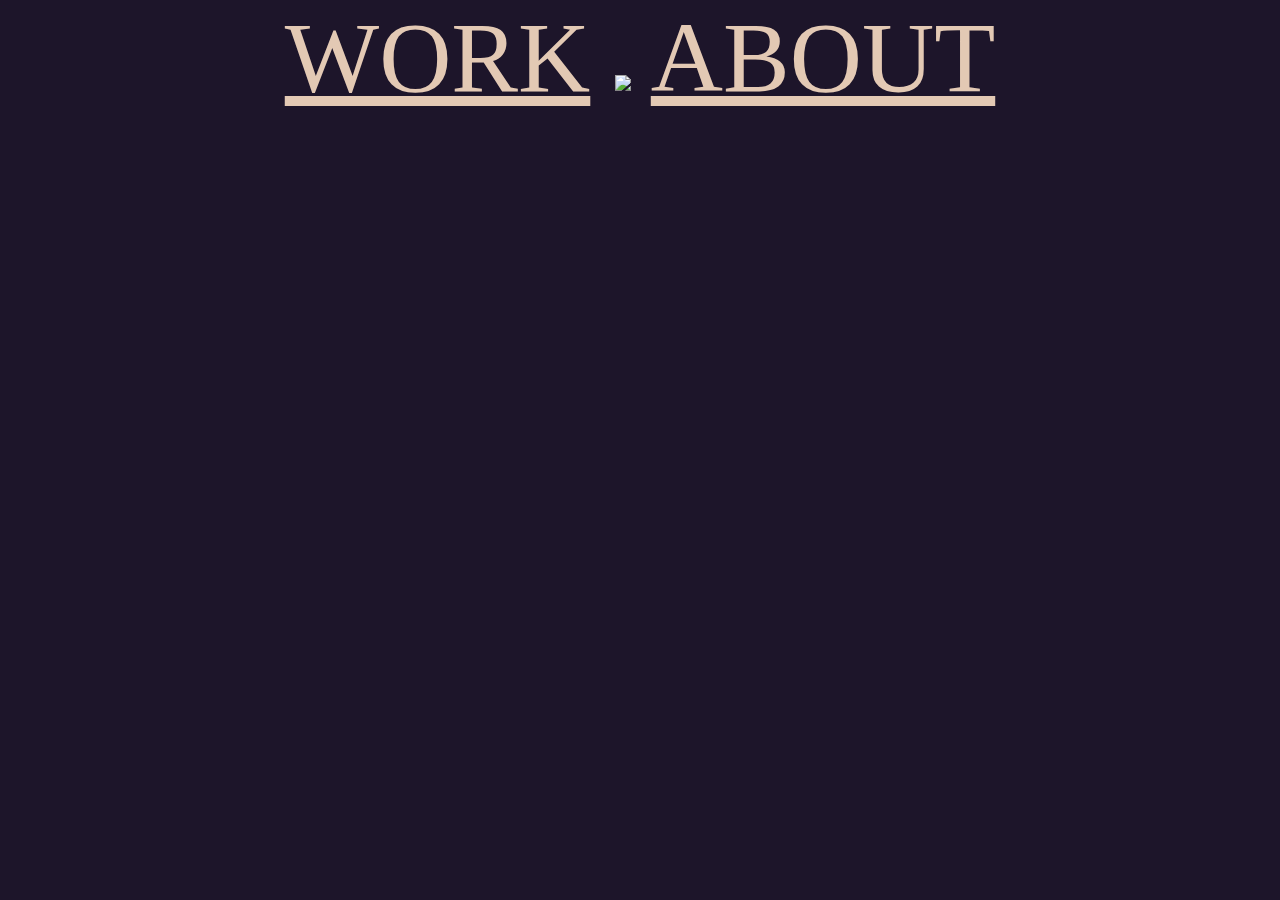
==== index.html @ 06e00e82 "Added a stylesheet" ====
<!DOCTYPE html>
<meta charset="utf-8">
<meta name="viewport" content="width=device-width, initial-scale=1">
<link rel="stylesheet" href="stylesheet.css"

<body>

  <title> LFNF </title>

  <!-- <img class="bgimg" src="images/homepage.jpeg"> -->


  <nav>
    <a href="portfolio.html">WORK</a>

    <img src="images/github.svg" height="400px">

    <a href="about.html">ABOUT</a>
  </nav>

</body>
---- stylesheet.css ----
@font-face {
  font-family: Bebas Regular;
  src:"fonts/BEBAS.tff";
}

body {
  font-family: Bebas Regular;
  font-size: 100px;
  margin: 0px;
  background-color: #1d152a;

}

.bgimg {
position: absolute;
width: 100%;
z-index: -1;
}

nav {

text-align: center;

}

a {
  color: #e3c9b4;
}
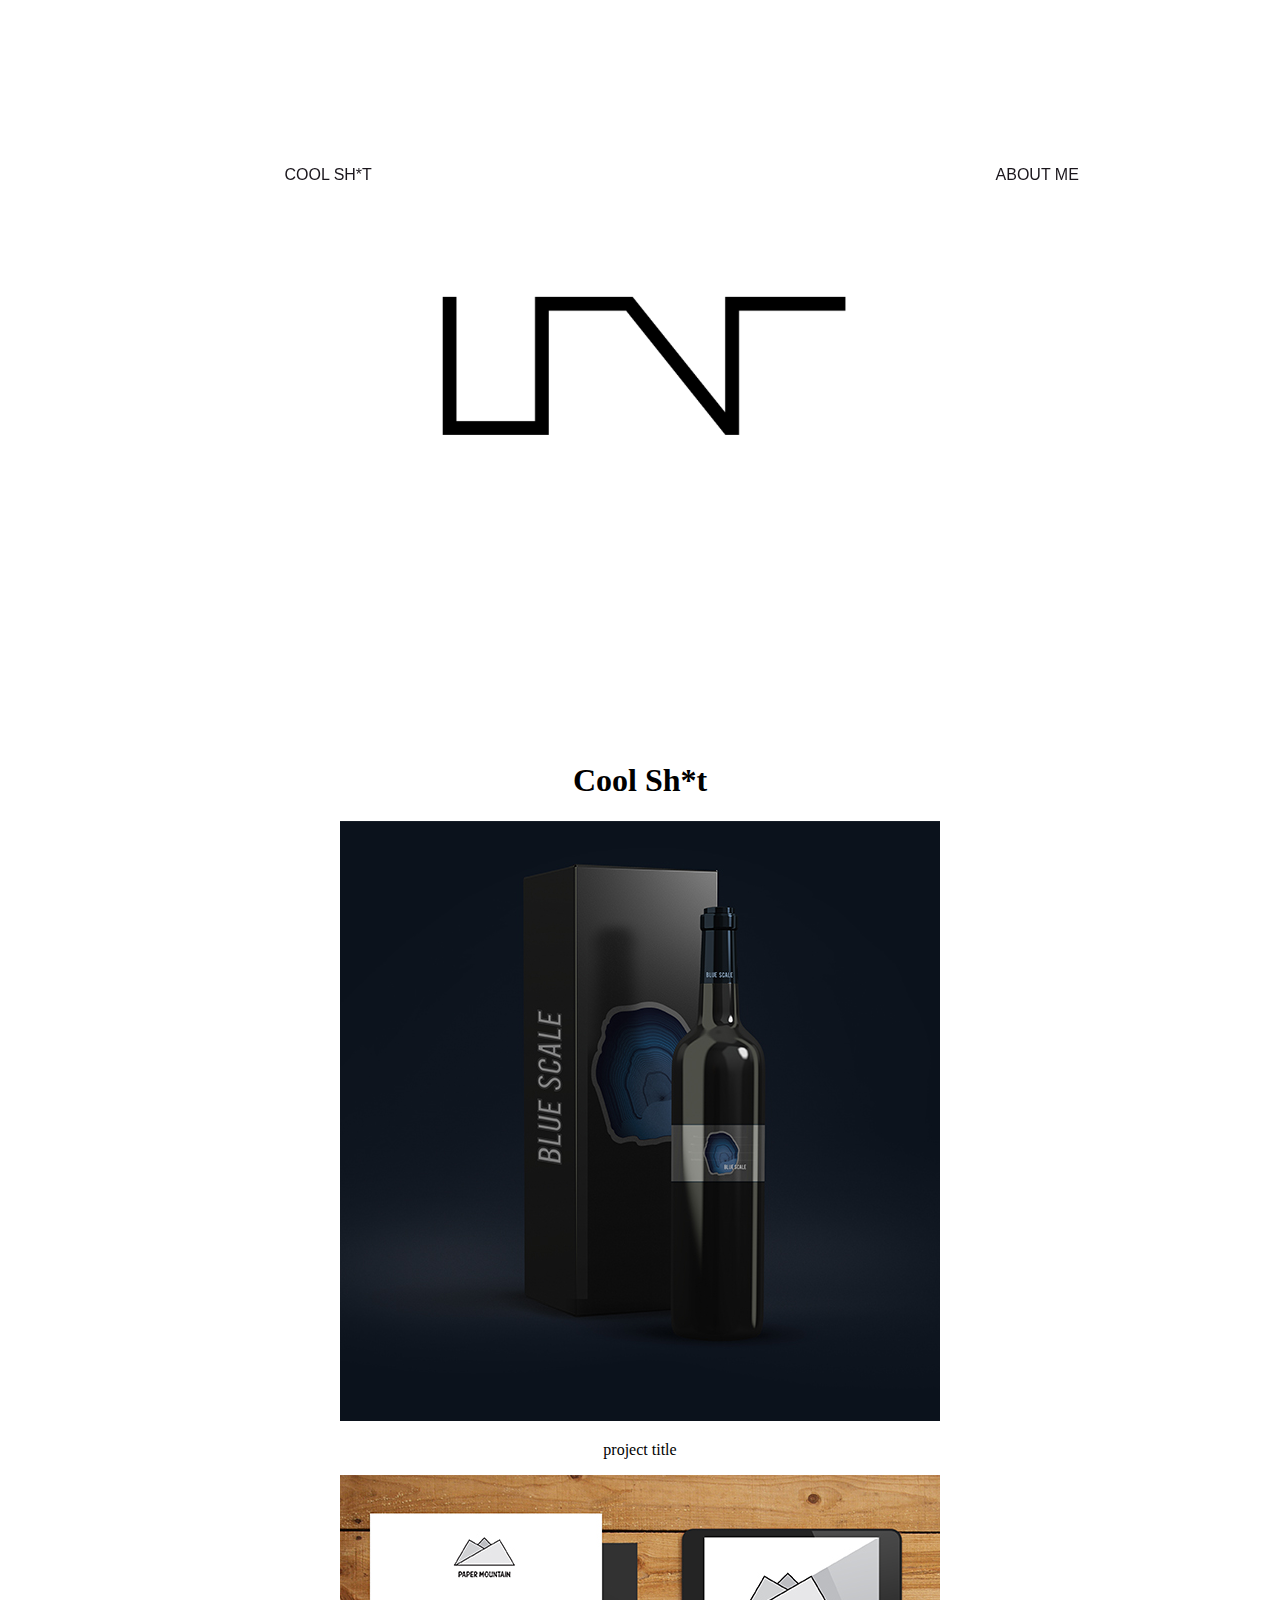
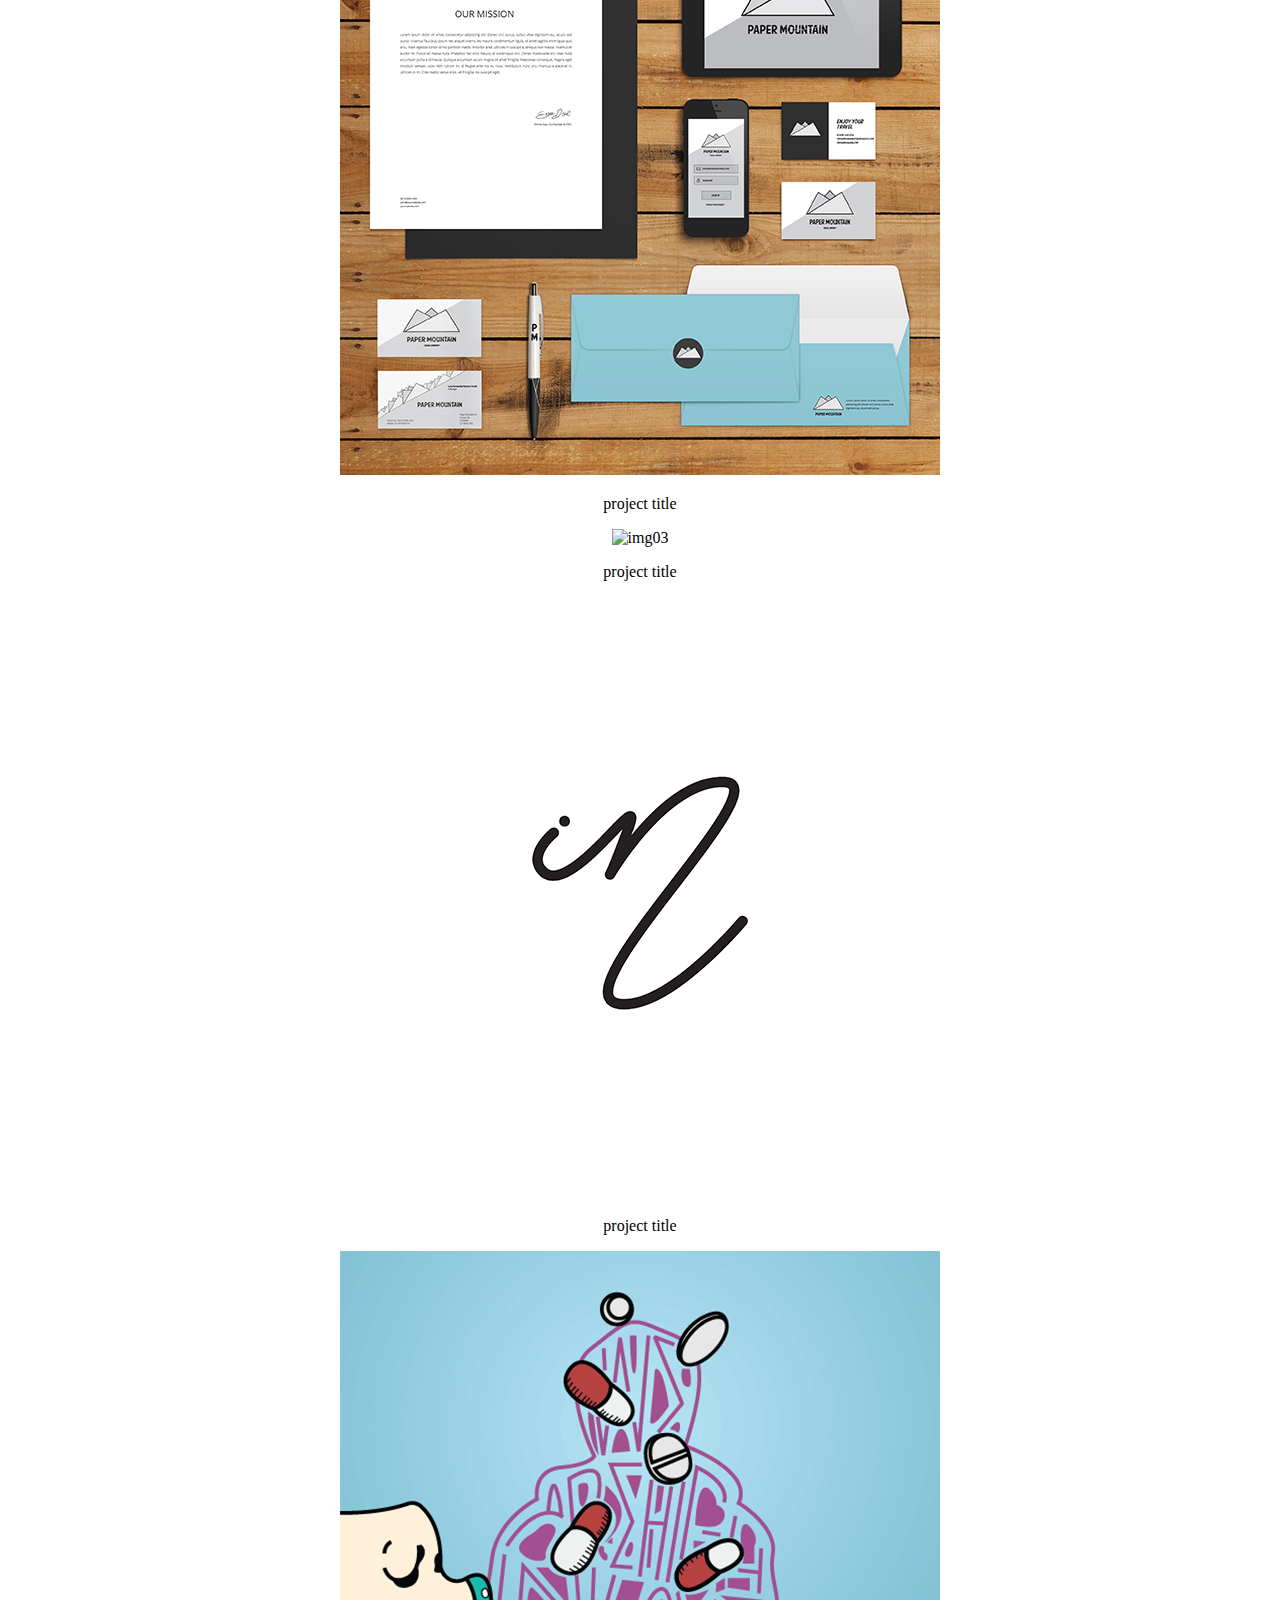
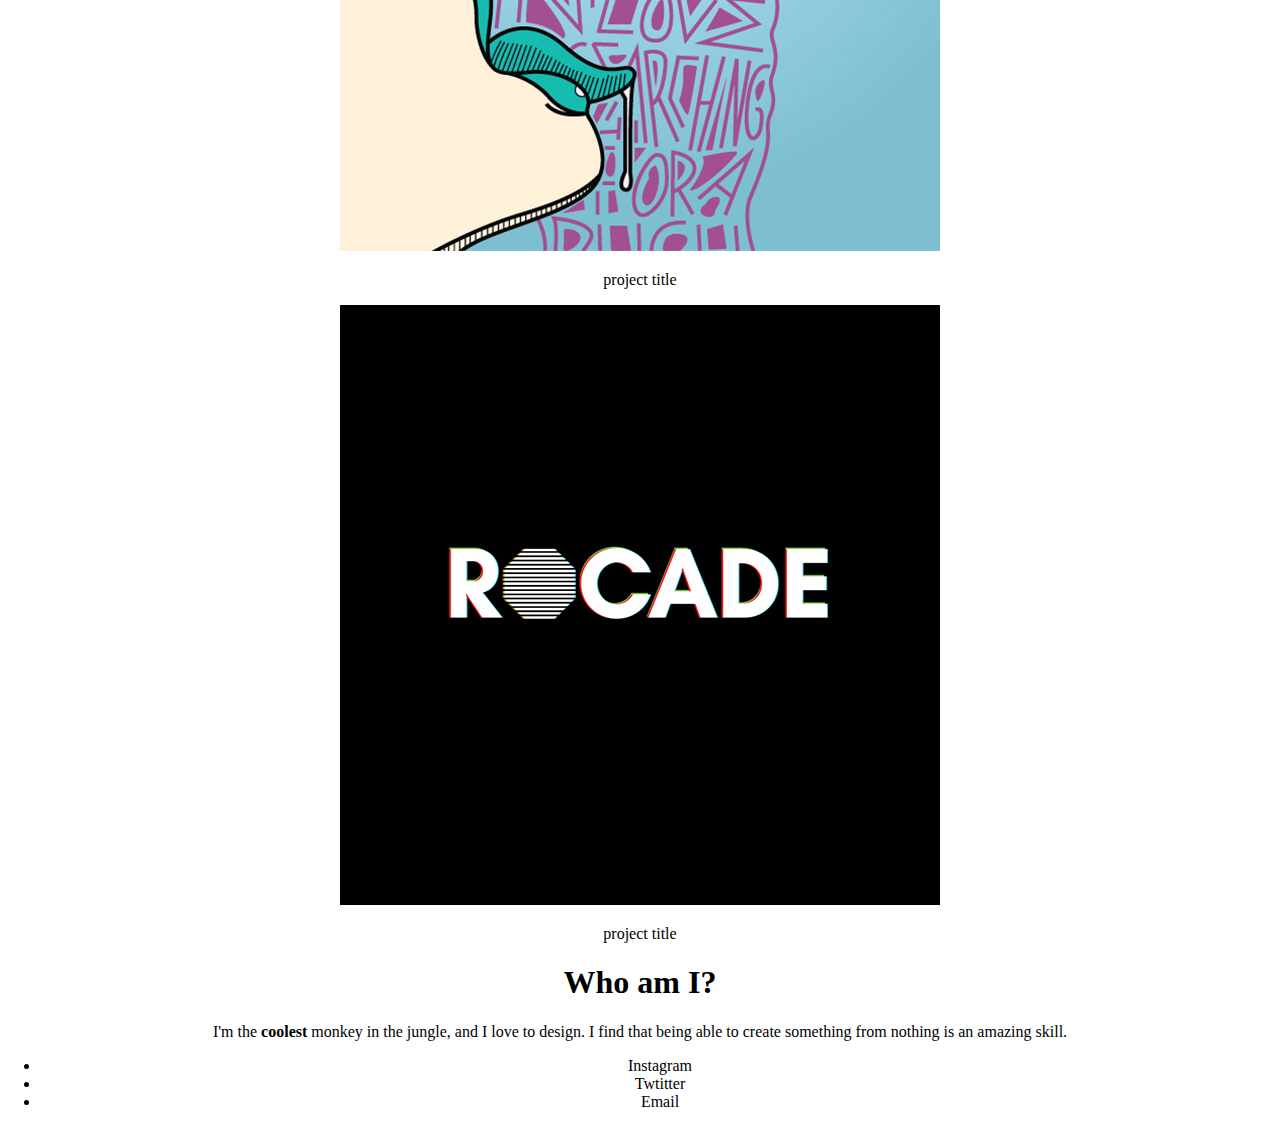
==== commit 727c1bf7: "Adding more lines to the code" ====
--- a/index.html
+++ b/index.html
@@ -1,21 +1,90 @@
 <!DOCTYPE html>
 <meta charset="utf-8">
 <meta name="viewport" content="width=device-width, initial-scale=1">
-<link rel="stylesheet" href="stylesheet.css"
+<link rel="stylesheet" href="stylesheet.css" <body>
+<title> LFNF </title>
 
-<body>
+<nav>
+  <a href="portfolio.html">Cool sh*t</a>
 
-  <title> LFNF </title>
+  <img src="images/LFNF.png" height="400px">
 
-  <!-- <img class="bgimg" src="images/homepage.jpeg"> -->
+  <a href="about.html">About me</a>
+</nav>
 
+<section class="work">
+  <h1>Cool Sh*t</h1>
+  <!-- 01 -->
+<figure class="01">
+  <img src="images\01.jpg" alt="img01">
+  <figcaption class="portfolio description">
+    <p>project title</p>
+  </figcaption>
+</figure>
 
-  <nav>
-    <a href="portfolio.html">WORK</a>
+<!-- 02 -->
+<figure class="02">
+<img src="images\02.jpg" alt="img02">
+<figcaption class="portfolio description">
+  <p>project title</p>
+</figcaption>
+</figure>
 
-    <img src="images/github.svg" height="400px">
+<!-- 03 -->
+<figure class="03">
+<img src="images\03.jpg" alt="img03">
+<figcaption class="portfolio description">
+  <p>project title</p>
+</figcaption>
+</figure>
 
-    <a href="about.html">ABOUT</a>
-  </nav>
+<!-- 04 -->
+<figure class="04">
+<img src="images\04.jpg" alt="img04">
+<figcaption class="portfolio description">
+  <p>project title</p>
+</figcaption>
+</figure>
 
+<!-- 05 -->
+<figure class="05">
+<img src="images\05.jpg" alt="img05">
+<figcaption class="portfolio description">
+  <p>project title</p>
+</figcaption>
+</figure>
+
+<!-- 06 -->
+<figure class="06">
+<img src="images\06.jpg" alt="img06">
+<figcaption class="portfolio description">
+  <p>project title</p>
+</figcaption>
+</figure>
+
+</section>
+
+<section class="about me">
+<div class="about me text box">
+
+<h1>Who am I?</h1>
+<p>I'm the <strong>coolest</strong> monkey in the jungle, and I love to design. I find that
+being able to create something from nothing is an amazing skill.</p>
+
+</div>
+</section>
+
+<section>
+
+<footer>
+
+  <ul>
+    <li>Instagram</li>
+    <li>Twtitter</li>
+    <li>Email</li>
+  </ul>
+
+</footer>
+
+</section>
 </body>
--- a/stylesheet.css
+++ b/stylesheet.css
@@ -1,28 +1,35 @@
-@font-face {
-  font-family: Bebas Regular;
-  src:"fonts/BEBAS.tff";
+* {
+  box-sizing: border-box;
+}
+
+nav a{
+  position: fixed;
+  font-family: "Helvetica Neue", Helvetica, sans-serif;
+  display: inline-block;
+  margin-bottom: 10%;
+  text-decoration: none;
+  color: rgb(26, 22, 28);
+  text-transform: uppercase;
+}
+
+nav {
+  margin-top: 13%;
+  margin-bottom: 15%;
 }
 
 body {
-  font-family: Bebas Regular;
-  font-size: 100px;
-  margin: 0px;
-  background-color: #1d152a;
-
+  margin: 0;
+  text-align: center;
 }
 
-.bgimg {
-position: absolute;
-width: 100%;
-z-index: -1;
+/* header */
+
+header {
+  position: absolute;
+  margin-top: 1em;
 }
 
-nav {
-
-text-align: center;
-
-}
-
-a {
-  color: #e3c9b4;
-}
+/* img {
+  max-width: 100%;
+  height: auto;
+} */
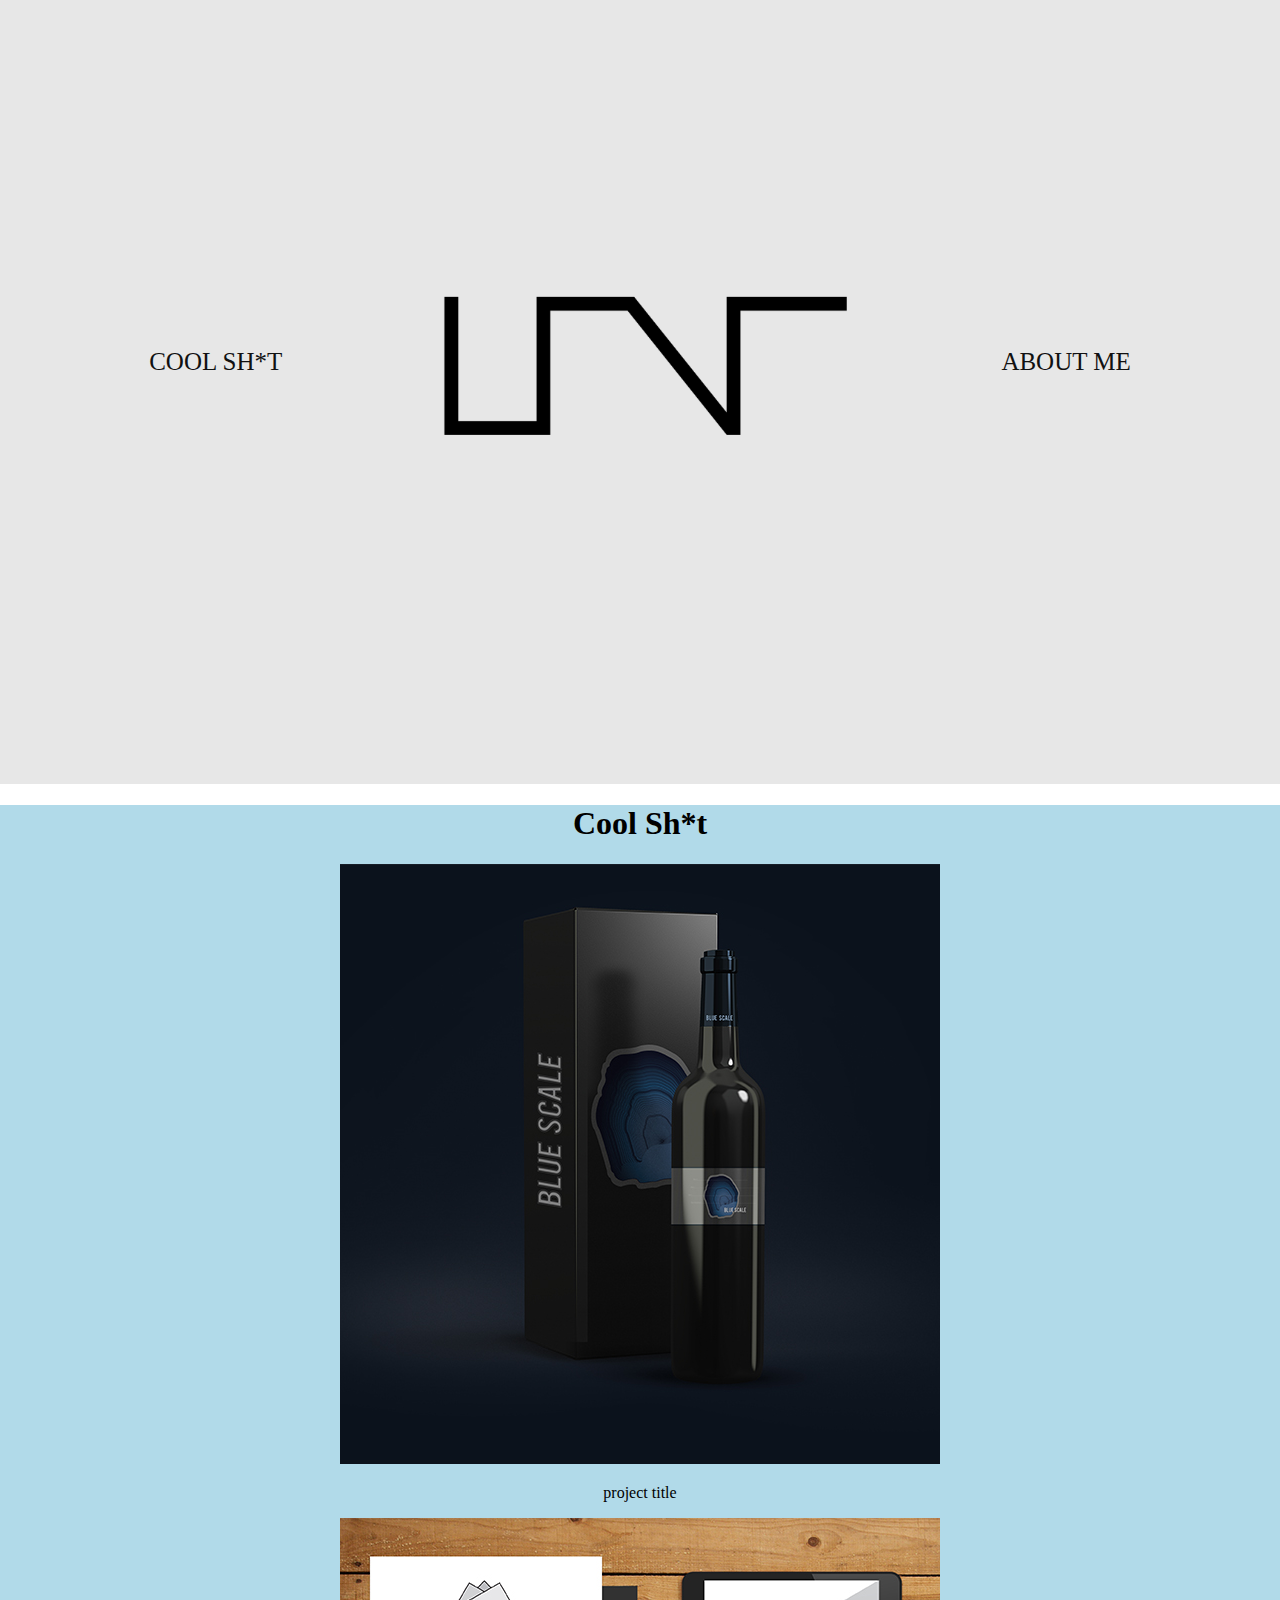
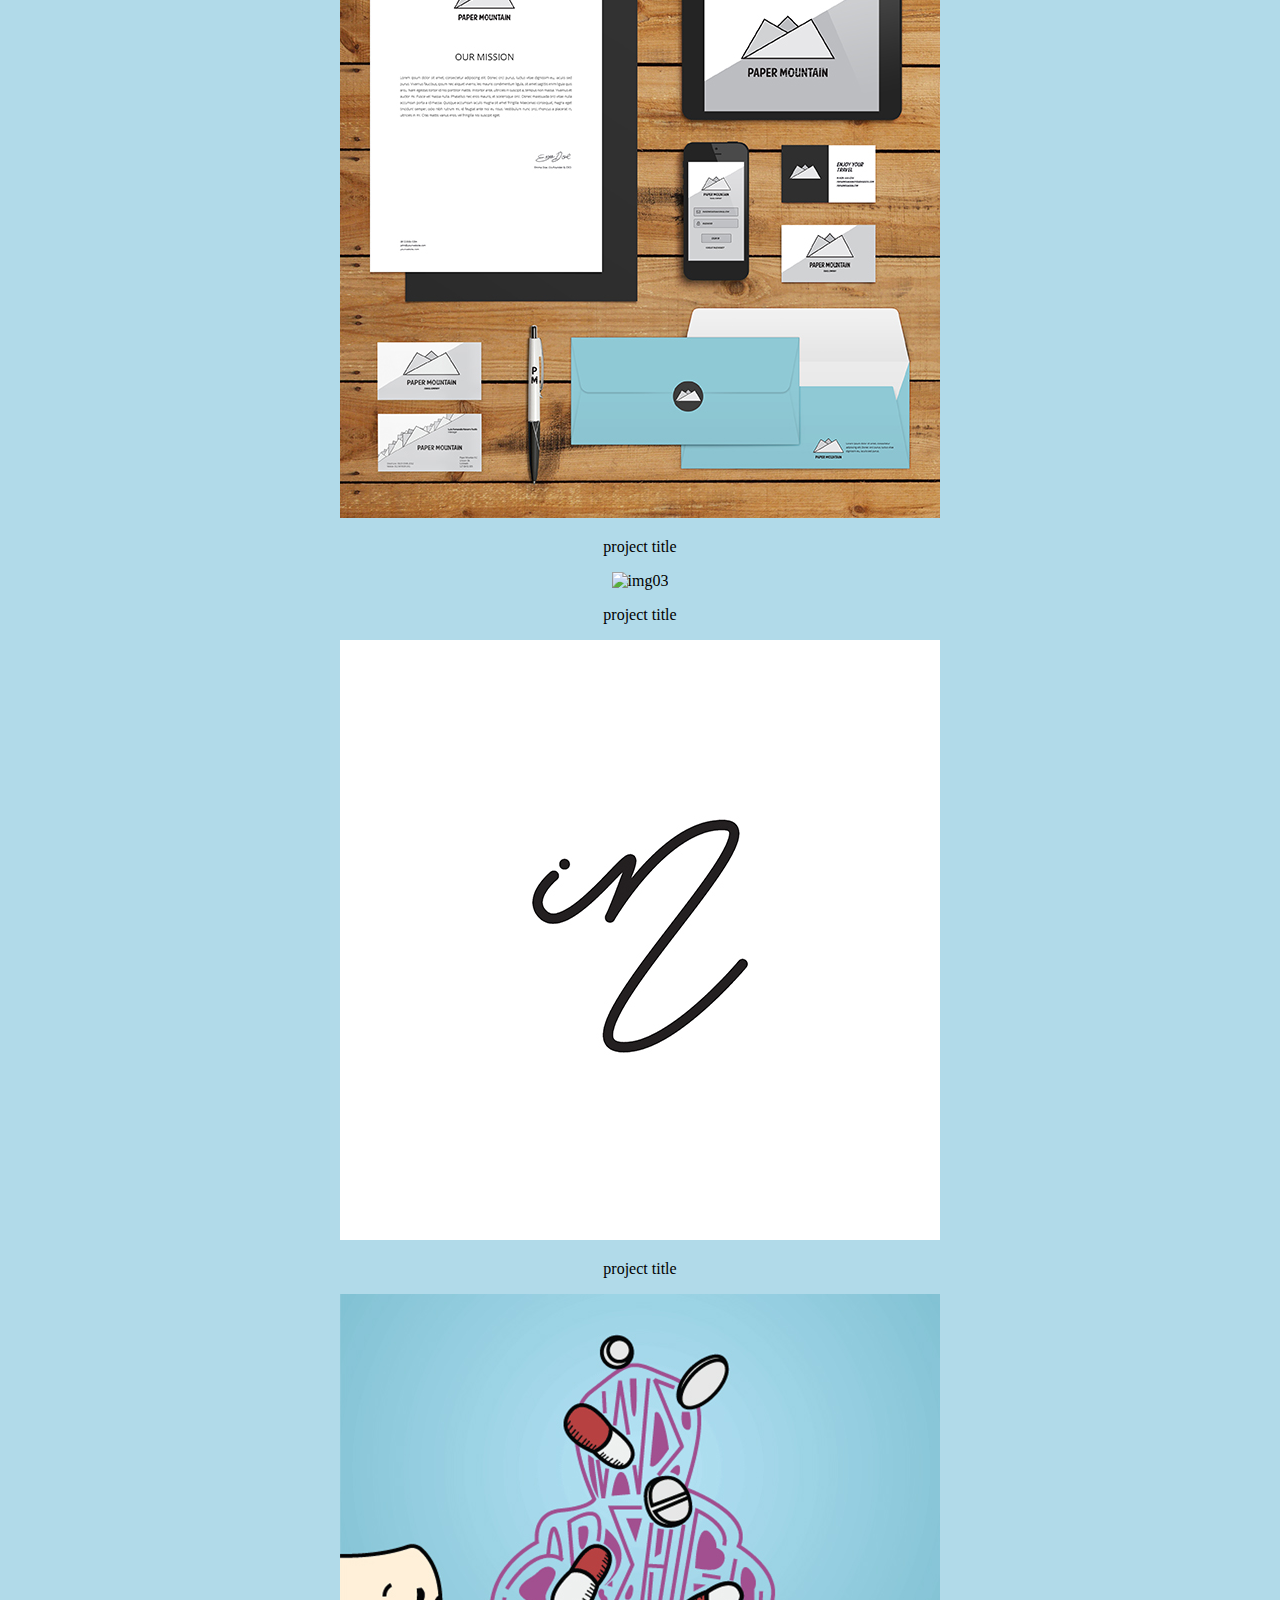
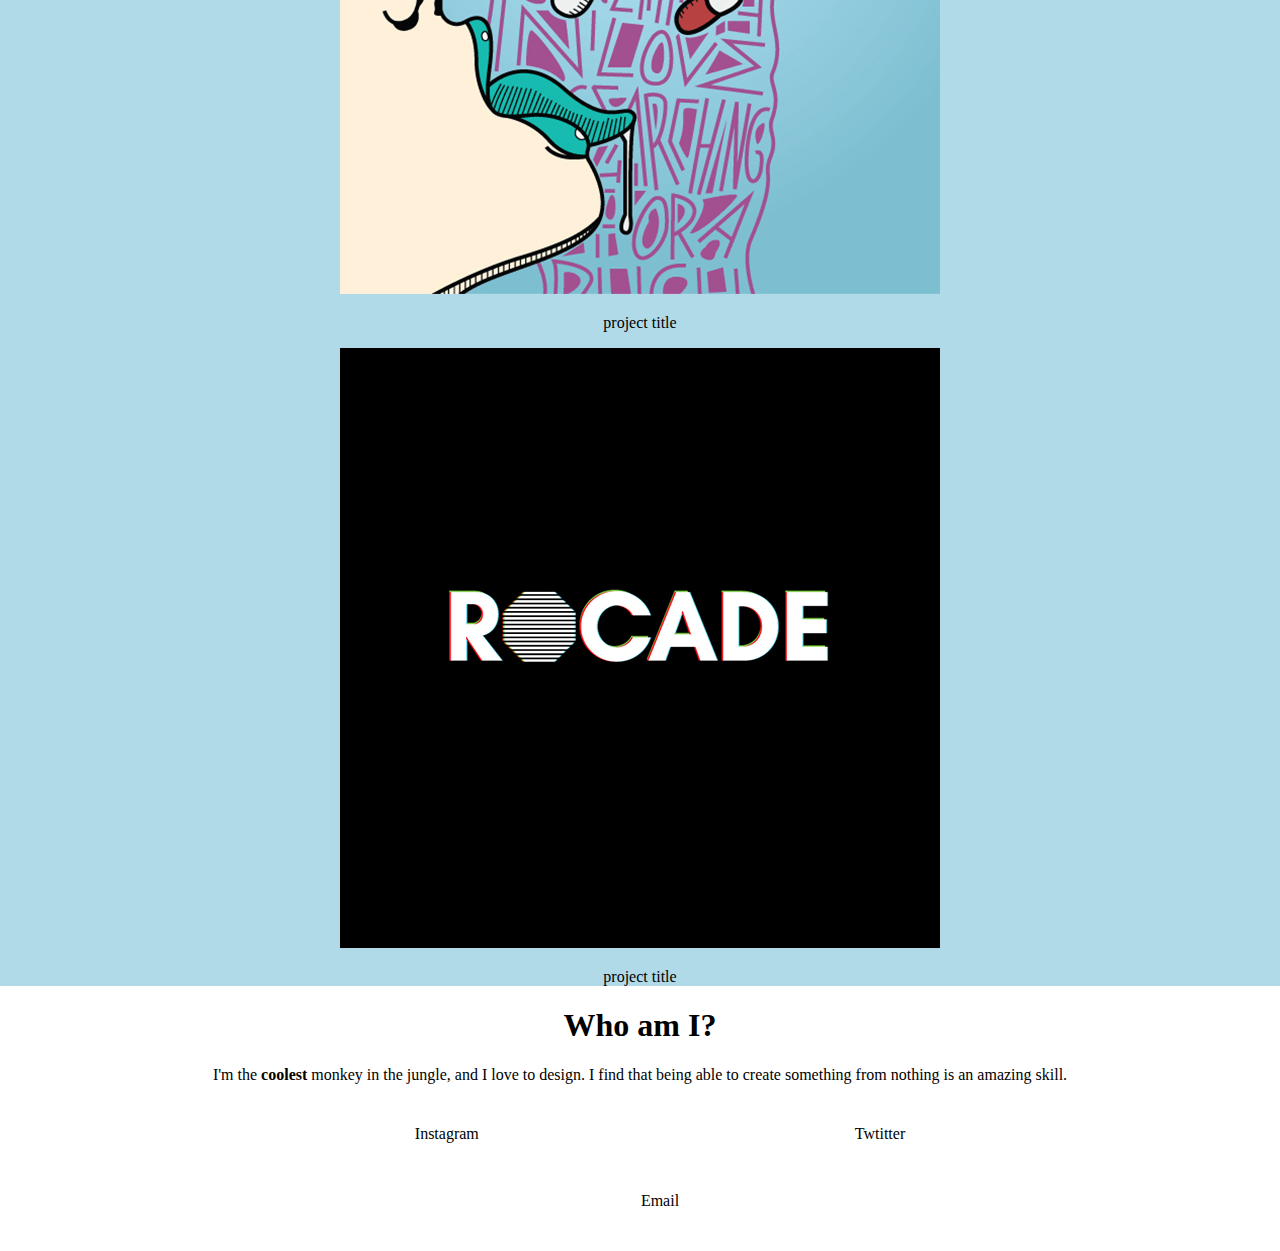
==== commit 30258d24: "Applied CSS to the homepage" ====
--- a/index.html
+++ b/index.html
@@ -1,22 +1,24 @@
 <!DOCTYPE html>
 <meta charset="utf-8">
 <meta name="viewport" content="width=device-width, initial-scale=1">
-<link rel="stylesheet" href="stylesheet.css" <body>
+<link rel="stylesheet" href="stylesheet.css">
+
 <title> LFNF </title>
 
+<section class="home">
 <nav>
-  <a href="portfolio.html">Cool sh*t</a>
-
+  <a href="#work">Cool sh*t</a>
   <img src="images/LFNF.png" height="400px">
-
-  <a href="about.html">About me</a>
+  <a href="#about">About me</a>
 </nav>
+</section>
 
 <section class="work">
   <h1>Cool Sh*t</h1>
-  <!-- 01 -->
-<figure class="01">
-  <img src="images\01.jpg" alt="img01">
+
+<!-- 01 -->
+<figure>
+  <img src="images\01.jpg" alt="portfolio - a">
   <figcaption class="portfolio description">
     <p>project title</p>
   </figcaption>
--- a/stylesheet.css
+++ b/stylesheet.css
@@ -1,35 +1,59 @@
+/*
 * {
   box-sizing: border-box;
 }
+*/
+@font-face{font-family: bebas; src: url(C:\Users\luis_\Desktop\Website\LuisFNF.github.io\fonts\BEBAS.ttf);}
 
-nav a{
-  position: fixed;
-  font-family: "Helvetica Neue", Helvetica, sans-serif;
-  display: inline-block;
-  margin-bottom: 10%;
-  text-decoration: none;
-  color: rgb(26, 22, 28);
-  text-transform: uppercase;
+.home {
+  background: #e7e7e7;
+  margin: 0%;
+  }
+
+.work {
+  margin: auto;
+  background: #b1dae9;
 }
 
+nav a {
+  text-transform: uppercase;
+  text-decoration: none;
+  color: #111111;
+  font-family: "bebas";
+  font-size: 25px;
+  }
+
 nav {
+  position: static;
+  display: inline-block;
   margin-top: 13%;
-  margin-bottom: 15%;
-}
+  margin-bottom: 17%;
+  }
+
+nav img{
+  vertical-align: middle;
+  }
 
 body {
   margin: 0;
   text-align: center;
-}
-
-/* header */
+  }
 
 header {
   position: absolute;
   margin-top: 1em;
+  }
+
+li {
+  display: inline-block;
+  margin-top: 2%;
+  margin-right: 15%;
+  margin-bottom: 2%;
+  margin-left: 15%;
+  }
+/* media query */
+@media screen and (max-width:400px){
+  nav img{
+    disply:none
+    }
 }
-
-/* img {
-  max-width: 100%;
-  height: auto;
-} */
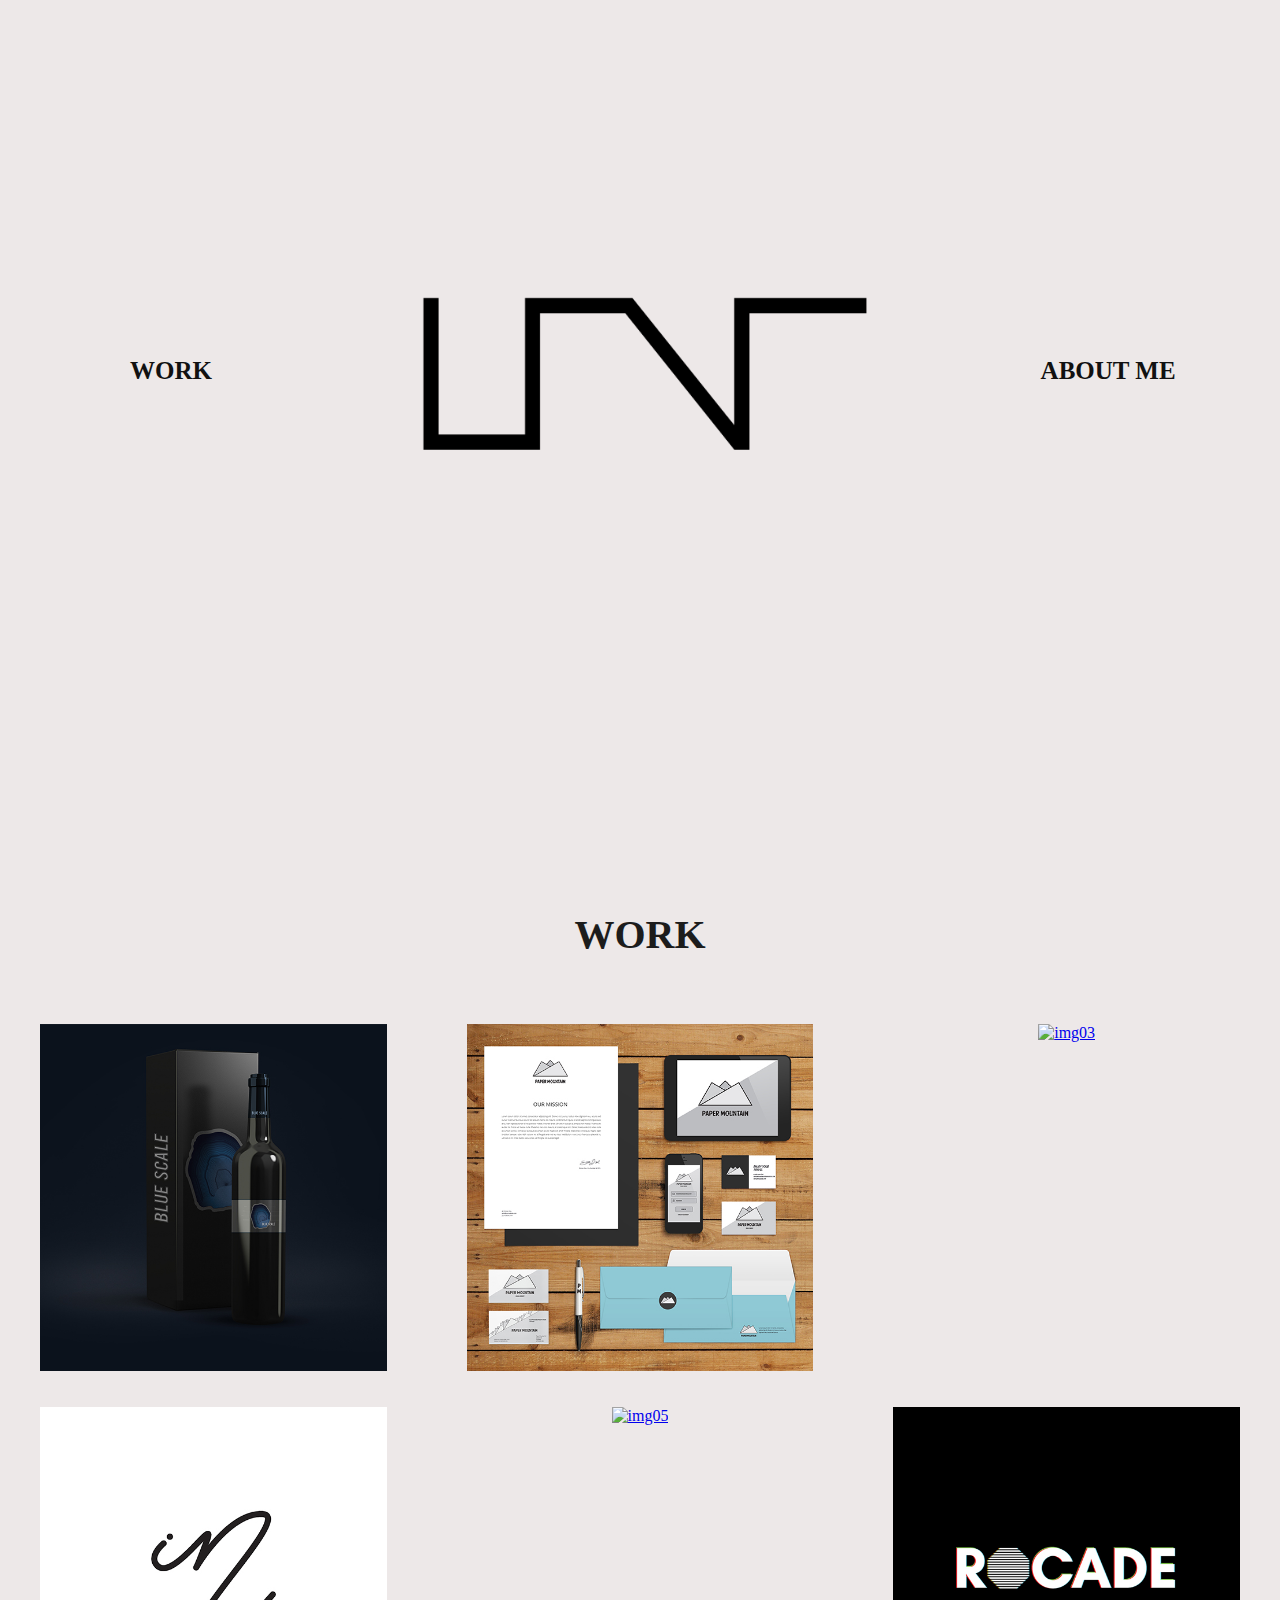
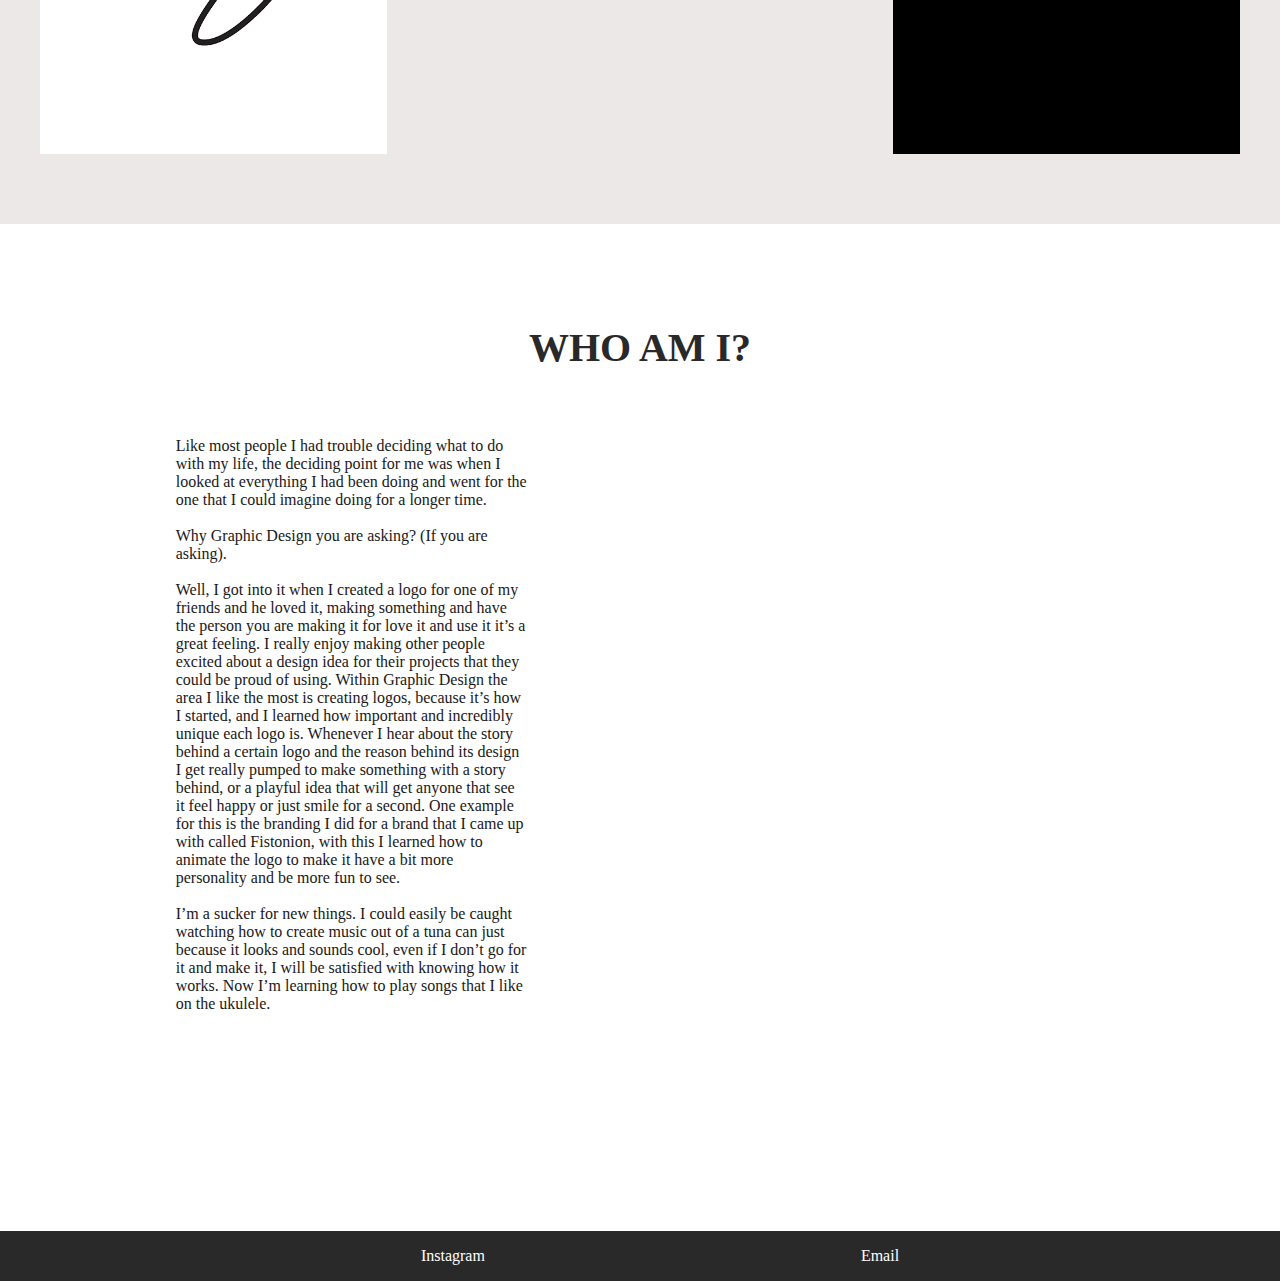
==== commit e17aae86: "Project Pages" ====
--- a/index.html
+++ b/index.html
@@ -2,91 +2,166 @@
 <meta charset="utf-8">
 <meta name="viewport" content="width=device-width, initial-scale=1">
 <link rel="stylesheet" href="stylesheet.css">
+<script src="https://ajax.googleapis.com/ajax/libs/jquery/3.2.1/jquery.min.js"></script>
+<!-- SCRIPT REMEMBER TO DELETE -->
+<script>
+$(document).ready(function(){
+  // Add smooth scrolling to all links
+  $("a").on('click', function(event) {
 
-<title> LFNF </title>
+    // Make sure this.hash has a value before overriding default behavior
+    if (this.hash !== "") {
+      // Prevent default anchor click behavior
+      event.preventDefault();
 
-<section class="home">
-<nav>
-  <a href="#work">Cool sh*t</a>
-  <img src="images/LFNF.png" height="400px">
-  <a href="#about">About me</a>
-</nav>
+      // Store hash
+      var hash = this.hash;
+
+      // Using jQuery's animate() method to add smooth page scroll
+      // The optional number (800) specifies the number of milliseconds it takes to scroll to the specified area
+      $('html, body').animate({
+        scrollTop: $(hash).offset().top
+      }, 800, function(){
+
+        // Add hash (#) to URL when done scrolling (default click behavior)
+        window.location.hash = hash;
+      });
+    } // End if
+  });
+});
+</script>
+
+<!-- FIXED BAR -->
+
+<div class="fixedbar">
+
+    <a href="#workpage">Work</a>
+      <div class="fixedlogo">
+        <a href="#homepage"><img src="images/LFNF.png" height="70" alt="Logo"></a>
+      </div>
+    <a href="#aboutme">About me</a>
+
+</div>
+
+
+<title>LFNF</title>
+
+<!-- HOME PAGE / NAV -->
+
+<a id="homepage">
+  <section class="home">
+  <nav>
+    <a href="#workpage">Work</a>
+    <div class="logo">
+      <a href="#homepage"><img src="images/LFNF.png" height="440" alt="Logo"></a>
+    </div>
+  <a href="#aboutme">About me</a>
+  </nav>
 </section>
+</a>
 
+<!-- WORK -->
+
+<a id="workpage">
 <section class="work">
-  <h1>Cool Sh*t</h1>
+  <h1 class="work-title">Work</h1>
+<div class="wrapper">
 
-<!-- 01 -->
-<figure>
-  <img src="images\01.jpg" alt="portfolio - a">
-  <figcaption class="portfolio description">
-    <p>project title</p>
-  </figcaption>
-</figure>
 
-<!-- 02 -->
-<figure class="02">
-<img src="images\02.jpg" alt="img02">
-<figcaption class="portfolio description">
-  <p>project title</p>
-</figcaption>
-</figure>
+  <!-- 01 -->
+  <figure class="workone">
+    <a href="workone.html"><img src="images/01.jpg" alt="img01"></a>
+    <!-- <figcaption class="portfolio description">
+      <p>project title</p>
+    </figcaption> -->
+  </figure>
 
-<!-- 03 -->
-<figure class="03">
-<img src="images\03.jpg" alt="img03">
-<figcaption class="portfolio description">
-  <p>project title</p>
-</figcaption>
-</figure>
+  <!-- 02 -->
+  <figure class="worktwo">
+      <a href="worktwo.html"><img src="images/02.jpg" alt="img02"></a>
+    <!-- <figcaption class="portfolio description">
+      <p>project title</p>
+    </figcaption> -->
+  </figure>
 
-<!-- 04 -->
-<figure class="04">
-<img src="images\04.jpg" alt="img04">
-<figcaption class="portfolio description">
-  <p>project title</p>
-</figcaption>
-</figure>
+  <!-- 03 -->
+  <figure class="workthree">
+      <a href="workthree.html"><img src="images/03.jpg" alt="img03"></a>
+    <!-- <figcaption class="portfolio description">
+      <p>project title</p>
+    </figcaption> -->
+  </figure>
 
-<!-- 05 -->
-<figure class="05">
-<img src="images\05.jpg" alt="img05">
-<figcaption class="portfolio description">
-  <p>project title</p>
-</figcaption>
-</figure>
+  <!-- 04 -->
+  <figure class="workfour">
+      <a href="workfour.html"><img src="images/04.jpg" alt="img04"></a>
+    <!-- <figcaption class="portfolio description">
+      <p>project title</p>
+    </figcaption> -->
+  </figure>
 
-<!-- 06 -->
-<figure class="06">
-<img src="images\06.jpg" alt="img06">
-<figcaption class="portfolio description">
-  <p>project title</p>
-</figcaption>
-</figure>
+  <!-- 05 -->
+  <figure class="workfive">
+      <a href="workfive.html"><img src="workfive/GIF Front.gif" alt="img05"></a>
+    <!-- <figcaption class="portfolio description">
+      <p>project title</p>
+    </figcaption> -->
+  </figure>
 
-</section>
-
-<section class="about me">
-<div class="about me text box">
-
-<h1>Who am I?</h1>
-<p>I'm the <strong>coolest</strong> monkey in the jungle, and I love to design. I find that
-being able to create something from nothing is an amazing skill.</p>
+  <!-- 06 -->
+  <figure class="worksix">
+      <a href="worksix.html"><img src="images/06.jpg" alt="img06"></a>
+    <!-- <figcaption class="portfolio description">
+      <p>project title</p>
+    </figcaption> -->
+  </figure>
 
 </div>
 </section>
+</a>
 
-<section>
+<!-- ABOUT ME -->
 
-<footer>
+<a id="aboutme">
+<section class="about-me">
+  <h1 class="about-me-title">Who am I?</h1>
+<div  class="wrapperaboutme">
+  <div class="about-me-text-box">
 
-  <ul>
-    <li>Instagram</li>
-    <li>Twtitter</li>
-    <li>Email</li>
-  </ul>
+<p class="about-me-text">
+  Like most people I had trouble deciding what to do with my life, the deciding point for me was when I looked at everything I had been doing and went for the one that I could
+  imagine doing for a longer time.
+<br>
+<br>
+  Why Graphic Design you are asking? (If you are asking).
+  <br>
+  <br>
+  Well, I got into it when I created a logo for one of my friends and he loved it, making something and have the person you are making it for love it and use it it’s a great feeling.
+  I really enjoy making other people excited about a design idea for their projects that they could be proud of using. Within Graphic Design the area I like the most is creating logos,
+  because it’s how I started, and I learned how important and incredibly unique each logo is. Whenever I hear about the story behind a certain logo and the reason behind its design I get
+  really pumped to make something with a story behind, or a playful idea that will get anyone that see it feel happy or just smile for a second.  One example for this is the branding I did
+  for a brand that I came up with called Fistonion, with this I learned how to animate the logo to make it have a bit more personality and be more fun to see.
+  <br>
+  <br>
+  I’m a sucker for new things. I could easily be caught watching how to create music out of a tuna can just because it looks and sounds cool, even if I don’t go for it and make it, I will be
+  satisfied with knowing how it works. Now I’m learning how to play songs that I like on the ukulele.
+</p>
 
-</footer>
+  </div>
+</div>
+</section>
+</a>
+
+<!-- FOOTER -->
+
+  <section class="footer">
+  <footer>
+
+    <ul>
+      <a href="https://www.instagram.com/_lfnf_"><li>Instagram</li></a>
+      <li>Email</li>
+    </ul>
+
+  </footer>
 
 </section>
-</body>
--- a/stylesheet.css
+++ b/stylesheet.css
@@ -3,57 +3,239 @@
   box-sizing: border-box;
 }
 */
-@font-face{font-family: bebas; src: url(C:\Users\luis_\Desktop\Website\LuisFNF.github.io\fonts\BEBAS.ttf);}
+@font-face{
+  font-family: HKNovaR; src: url(fonts/HKNova-MediumR.ttf);
+}
+
+.fixedbar .fixedlogo {
+  position: static;
+  display: inline-block;
+  margin-top: 0;
+  margin-bottom: 0;
+  margin-left: 2%;
+  position: static;
+  display: inline-block;
+  vertical-align: middle;
+}
+
+.fixedbar a {
+  text-transform: uppercase;
+  text-decoration: none;
+  color: #111111;
+  font-family: "HKNovaR";
+  font-size: 15px;
+  font-weight: bold;
+  margin-left: 1%
+}
+
+ section {
+   overflow: hidden;
+ }
 
 .home {
-  background: #e7e7e7;
+  background: #ede8e8;
+  margin: 0;
+  z-index: 100;
+  position: relative;
+}
+
+.work {
+  background: #ede8e8;
+}
+
+.work-title {
+  color: #1c1c1c;
+  margin-top: 100px;
+  margin-bottom: 50px;
+}
+
+.about-me-title {
+  margin-top: 100px;
+  margin-bottom: 50px;
+}
+
+.about-me-text {
+  /* margin-top: 45px;
+  margin-bottom: 100px;
+  margin-left: 200px;
+  margin-right: 1000px; */
+}
+
+.wrapper {
+  display: grid;
+  grid-template-columns: 1fr 1fr 1fr 1fr 1fr 1fr;
+  grid-template-rows: 1fr 1fr 1fr 1fr;
+  margin-bottom: 50px;
+  /* grid-template-areas:
+  "one two three"
+  "four five six"; */
+}
+
+.wrapperaboutme {
+  display: grid;
+  grid-template-columns: 1fr 1fr 1fr 50px 1fr 1fr 1fr 1fr;
+  grid-template-rows: 1fr 1fr 1fr 1fr;
+
+}
+
+.about-me-text-box {
+  grid-column: 2/4;
+  grid-row: 1/4;
+}
+
+.work img {
+  width: 100%;
+  height: auto;
+}
+
+.workone {
+  /* grid-area: one; */
+  grid-column-start: 1;
+  grid-column-end: 3;
+  grid-row-start: 1;
+  grid-row-end: 3;
+}
+
+.worktwo {
+  /* grid-area: two; */
+  grid-column-start: 3;
+  grid-column-end: 5;
+  grid-row-start: 1;
+  grid-row-end: 3;
+}
+
+.workthree {
+  /* grid-area: three; */
+  grid-column-start: 5;
+  grid-column-end: 7;
+  grid-row-start: 1;
+  grid-row-end: 3;
+}
+
+.workfour {
+  /* grid-area: four; */
+  grid-column-start: 1;
+  grid-column-end: 3;
+  grid-row-start: 3;
+  grid-row-end: 5;
+}
+
+.workfive {
+  /* grid-area: five; */
+  grid-column-start: 3;
+  grid-column-end: 5;
+  grid-row-start: 3;
+  grid-row-end: 5;
+  max-height: 100%;
+  max-width: 100%;
+}
+
+.worksix {
+  /* grid-area: six; */
+  grid-column-start: 5;
+  grid-column-end: 7;
+  grid-row-start: 3;
+  grid-row-end: 5;
+}
+
+h1 {
   margin: 0%;
-  }
-
-.work {
-  margin: auto;
-  background: #b1dae9;
-}
+  text-transform: uppercase;
+  font-family: "HKNovaR";
+  font-size: 40px;
+  color: #292929;
+}
+
+nav a:hover {
+  color: #93744c
+}
+
+.fixedbar a:hover {
+  color: #93744c
+}
+
+.fixedbar {
+  position: fixed;
+  top:0;
+  width: 100%;
+  background: #ede8e8;
+  z-index: 5;
+  box-shadow: 0 4px 20px #616161;
+  /* opacity: 0.5; */
+}
+
+/* nav ul, nav li {
+  list-style: none;
+  margin: 0;
+  padding: 0;
+} */
+
+/* nav li {
+  display: inline-inline-block;
+  width: 20%;
+} */
+
+
 
 nav a {
   text-transform: uppercase;
   text-decoration: none;
   color: #111111;
-  font-family: "bebas";
+  font-family: "HKNovaR";
   font-size: 25px;
-  }
-
-nav {
+  font-weight: bold;
+  margin-left: 1%;
+}
+
+nav .logo {
   position: static;
   display: inline-block;
-  margin-top: 13%;
+  margin-top: 12%;
   margin-bottom: 17%;
-  }
+  margin-left: 2%;
+}
+
 
 nav img{
   vertical-align: middle;
-  }
+}
 
 body {
   margin: 0;
   text-align: center;
-  }
-
-header {
-  position: absolute;
-  margin-top: 1em;
-  }
+}
+
+.about-me {
+    background-color: #ffffff;
+    margin: 0;
+}
+
+.about-me p {
+  color: #1a1818;
+  font-family: "HKNovaR";
+  text-align: left;
+}
+
+.footer {
+  background-color: #292929;
+  font-family: "HKNovaR";
+  color: #ffffff;
+}
 
 li {
   display: inline-block;
-  margin-top: 2%;
+  margin-top: 0;
   margin-right: 15%;
-  margin-bottom: 2%;
+  margin-bottom: 0;
   margin-left: 15%;
-  }
+}
+
+ul a{
+  color: #ffffff;
+}
+
 /* media query */
-@media screen and (max-width:400px){
+/* @media screen and (max-width:400px){
   nav img{
-    disply:none
-    }
-}
+    display:none;
+ } */
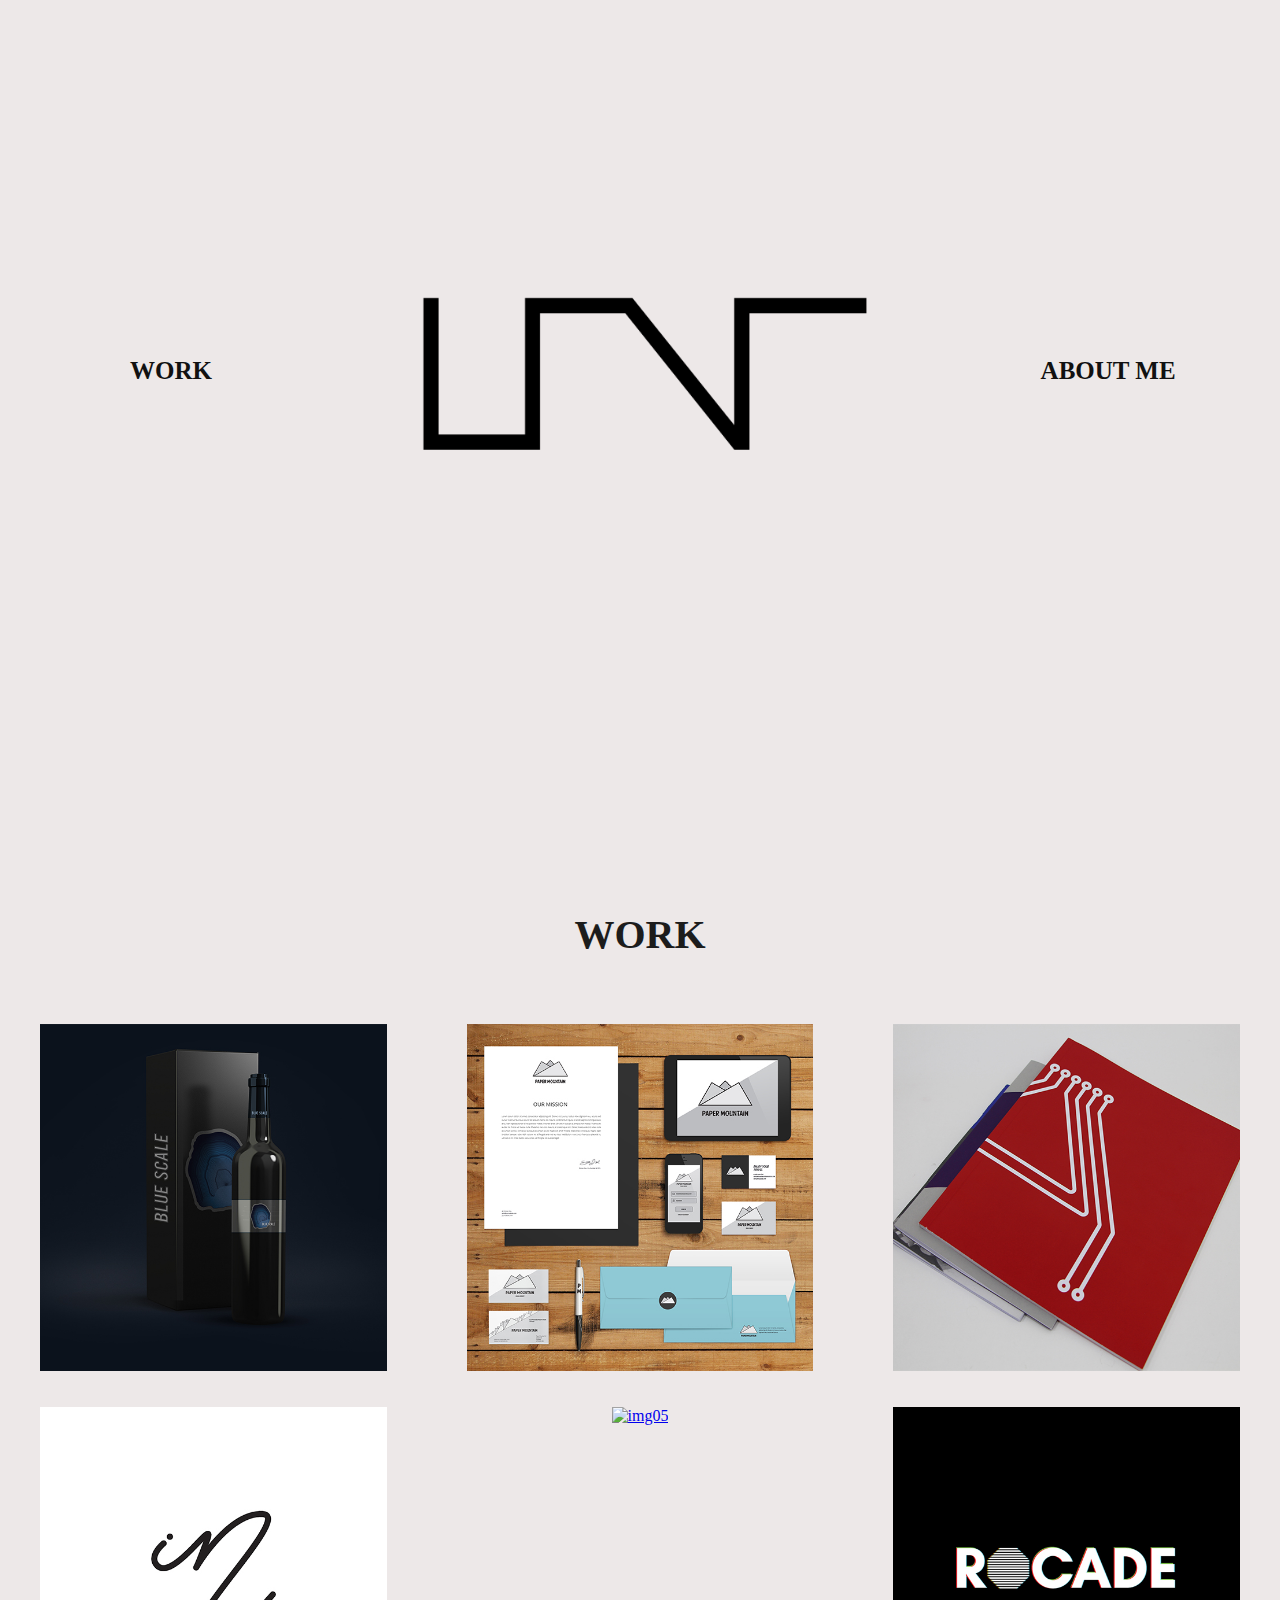
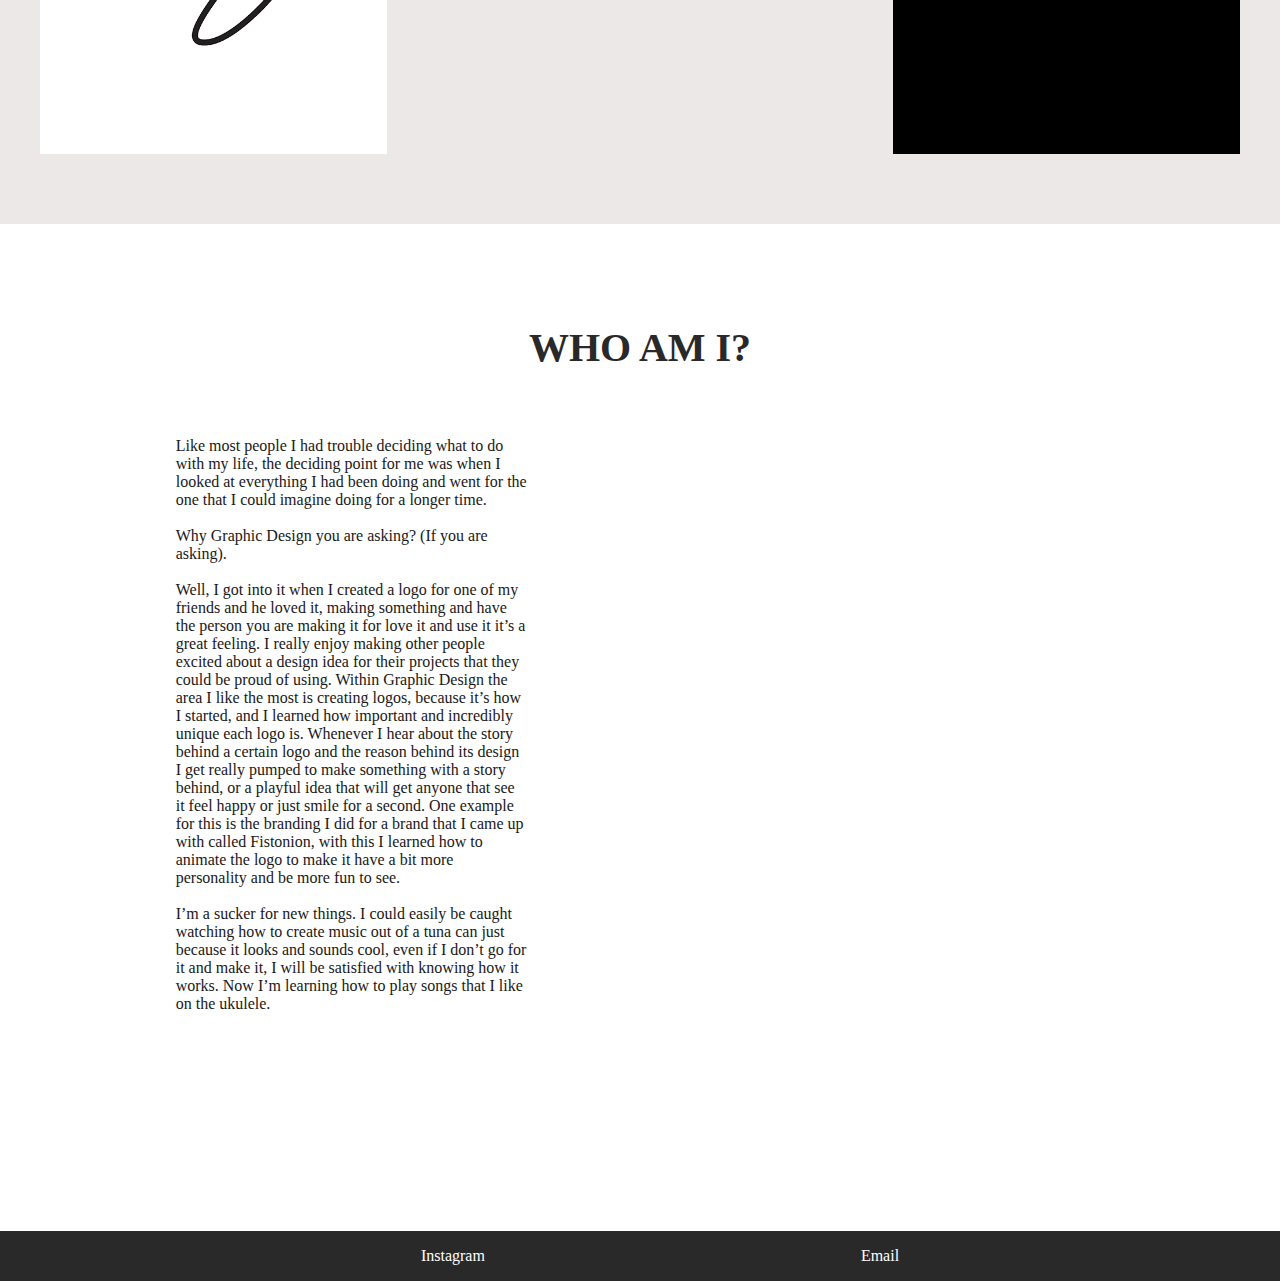
==== commit 633bb72e: "image fix" ====
--- a/index.html
+++ b/index.html
@@ -86,7 +86,7 @@
 
   <!-- 03 -->
   <figure class="workthree">
-      <a href="workthree.html"><img src="images/03.jpg" alt="img03"></a>
+      <a href="workthree.html"><img src="images/03.JPG" alt="img03"></a>
     <!-- <figcaption class="portfolio description">
       <p>project title</p>
     </figcaption> -->
--- a/stylesheet.css
+++ b/stylesheet.css
@@ -25,7 +25,7 @@
   font-family: "HKNovaR";
   font-size: 15px;
   font-weight: bold;
-  margin-left: 1%
+  margin-left: 2%;
 }
 
  section {
@@ -176,7 +176,6 @@
 } */
 
 
-
 nav a {
   text-transform: uppercase;
   text-decoration: none;
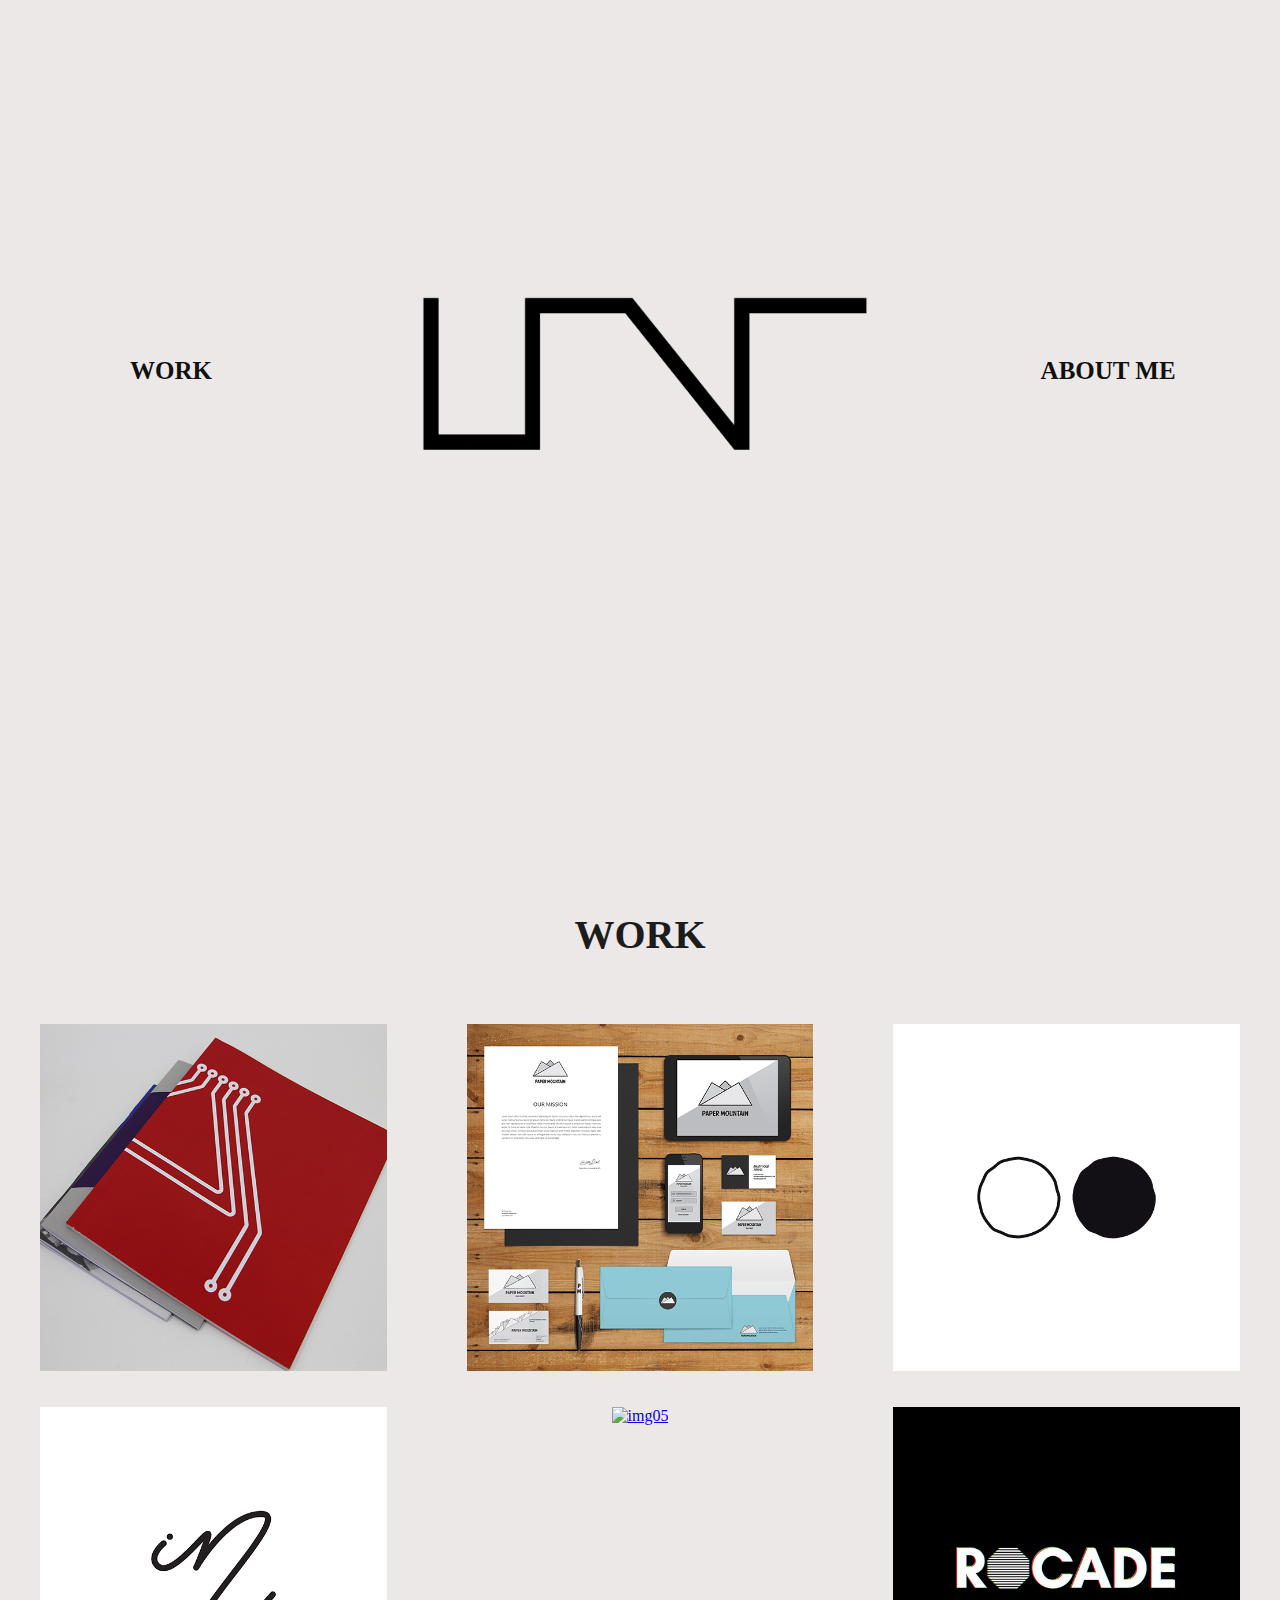
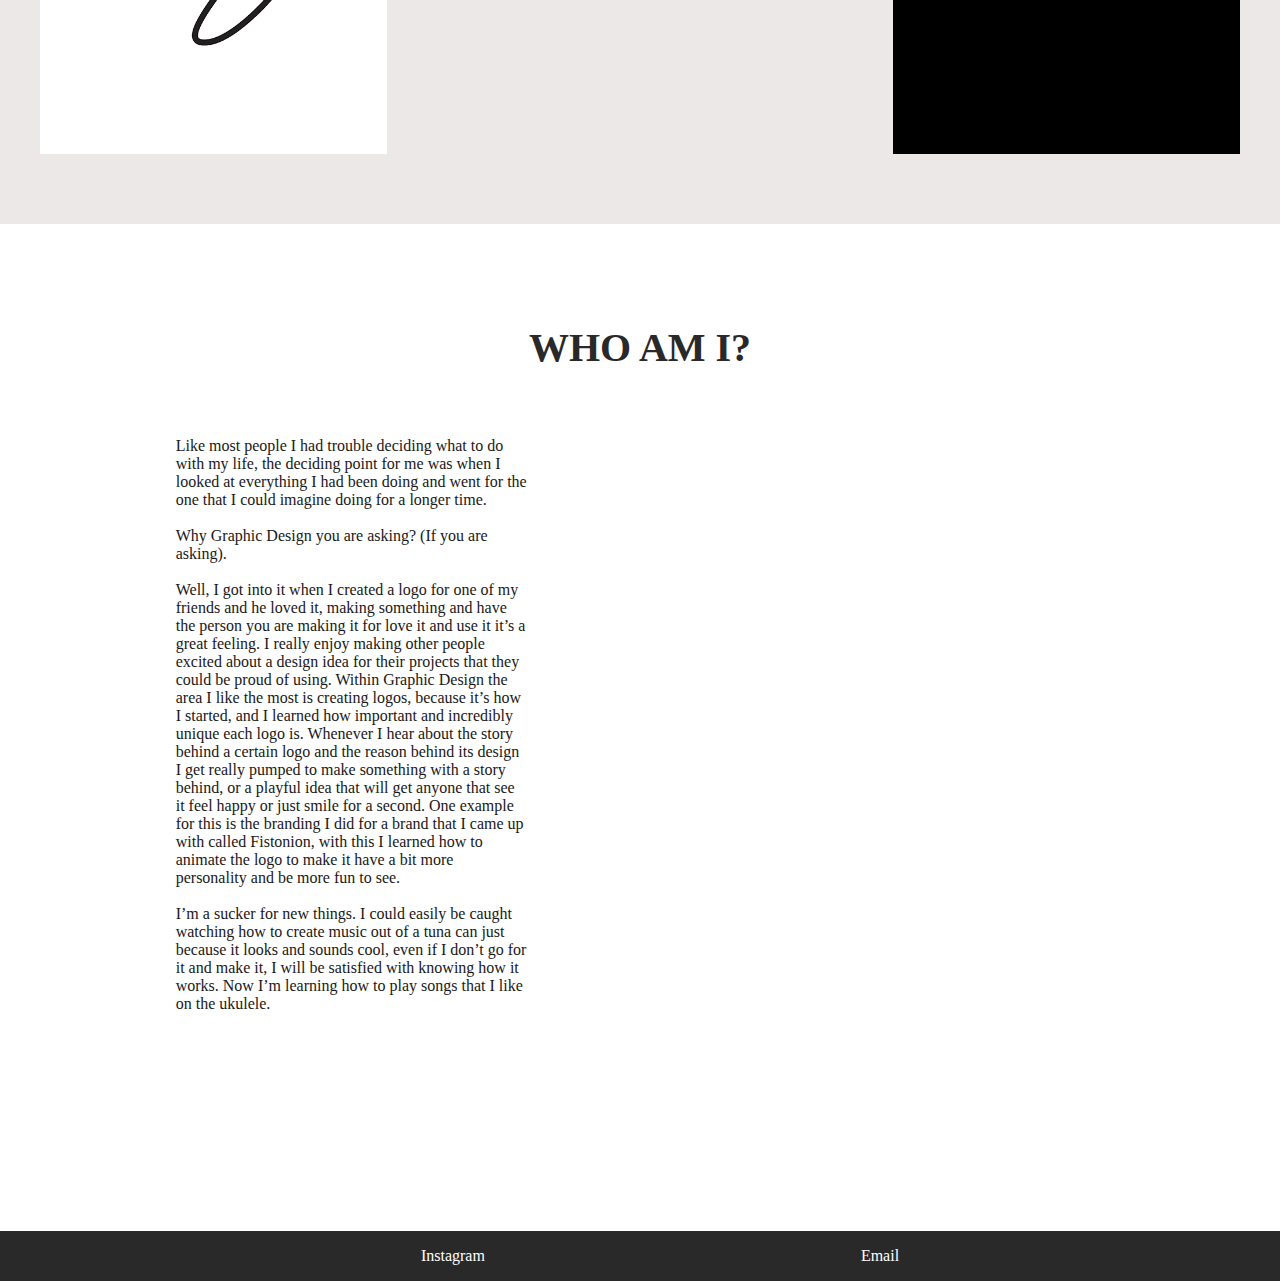
==== commit 64c04881: "Added items" ====
--- a/index.html
+++ b/index.html
@@ -4,7 +4,7 @@
 <link rel="stylesheet" href="stylesheet.css">
 <script src="https://ajax.googleapis.com/ajax/libs/jquery/3.2.1/jquery.min.js"></script>
 <!-- SCRIPT REMEMBER TO DELETE -->
-<script>
+<!-- <script>
 $(document).ready(function(){
   // Add smooth scrolling to all links
   $("a").on('click', function(event) {
@@ -29,7 +29,7 @@
     } // End if
   });
 });
-</script>
+</script> -->
 
 <!-- FIXED BAR -->
 
@@ -70,7 +70,7 @@
 
   <!-- 01 -->
   <figure class="workone">
-    <a href="workone.html"><img src="images/01.jpg" alt="img01"></a>
+    <a href="workone.html"><img src="images/03.JPG" alt="img01"></a>
     <!-- <figcaption class="portfolio description">
       <p>project title</p>
     </figcaption> -->
@@ -86,7 +86,7 @@
 
   <!-- 03 -->
   <figure class="workthree">
-      <a href="workthree.html"><img src="images/03.JPG" alt="img03"></a>
+      <a href="workthree.html"><img src="workthree\Journey-Book-Logo.png" alt="img03"></a>
     <!-- <figcaption class="portfolio description">
       <p>project title</p>
     </figcaption> -->
--- a/stylesheet.css
+++ b/stylesheet.css
@@ -28,8 +28,8 @@
   margin-left: 2%;
 }
 
- section {
-   overflow: hidden;
+section {
+  overflow: hidden;
  }
 
 .home {
@@ -47,6 +47,12 @@
   color: #1c1c1c;
   margin-top: 100px;
   margin-bottom: 50px;
+}
+
+.work img:hover {
+  opacity: 0.9;
+  /* -webkit-filter: blur(1x); filter: blur(1px); */
+  -webkit-transform:scale(1.05);
 }
 
 .about-me-title {
